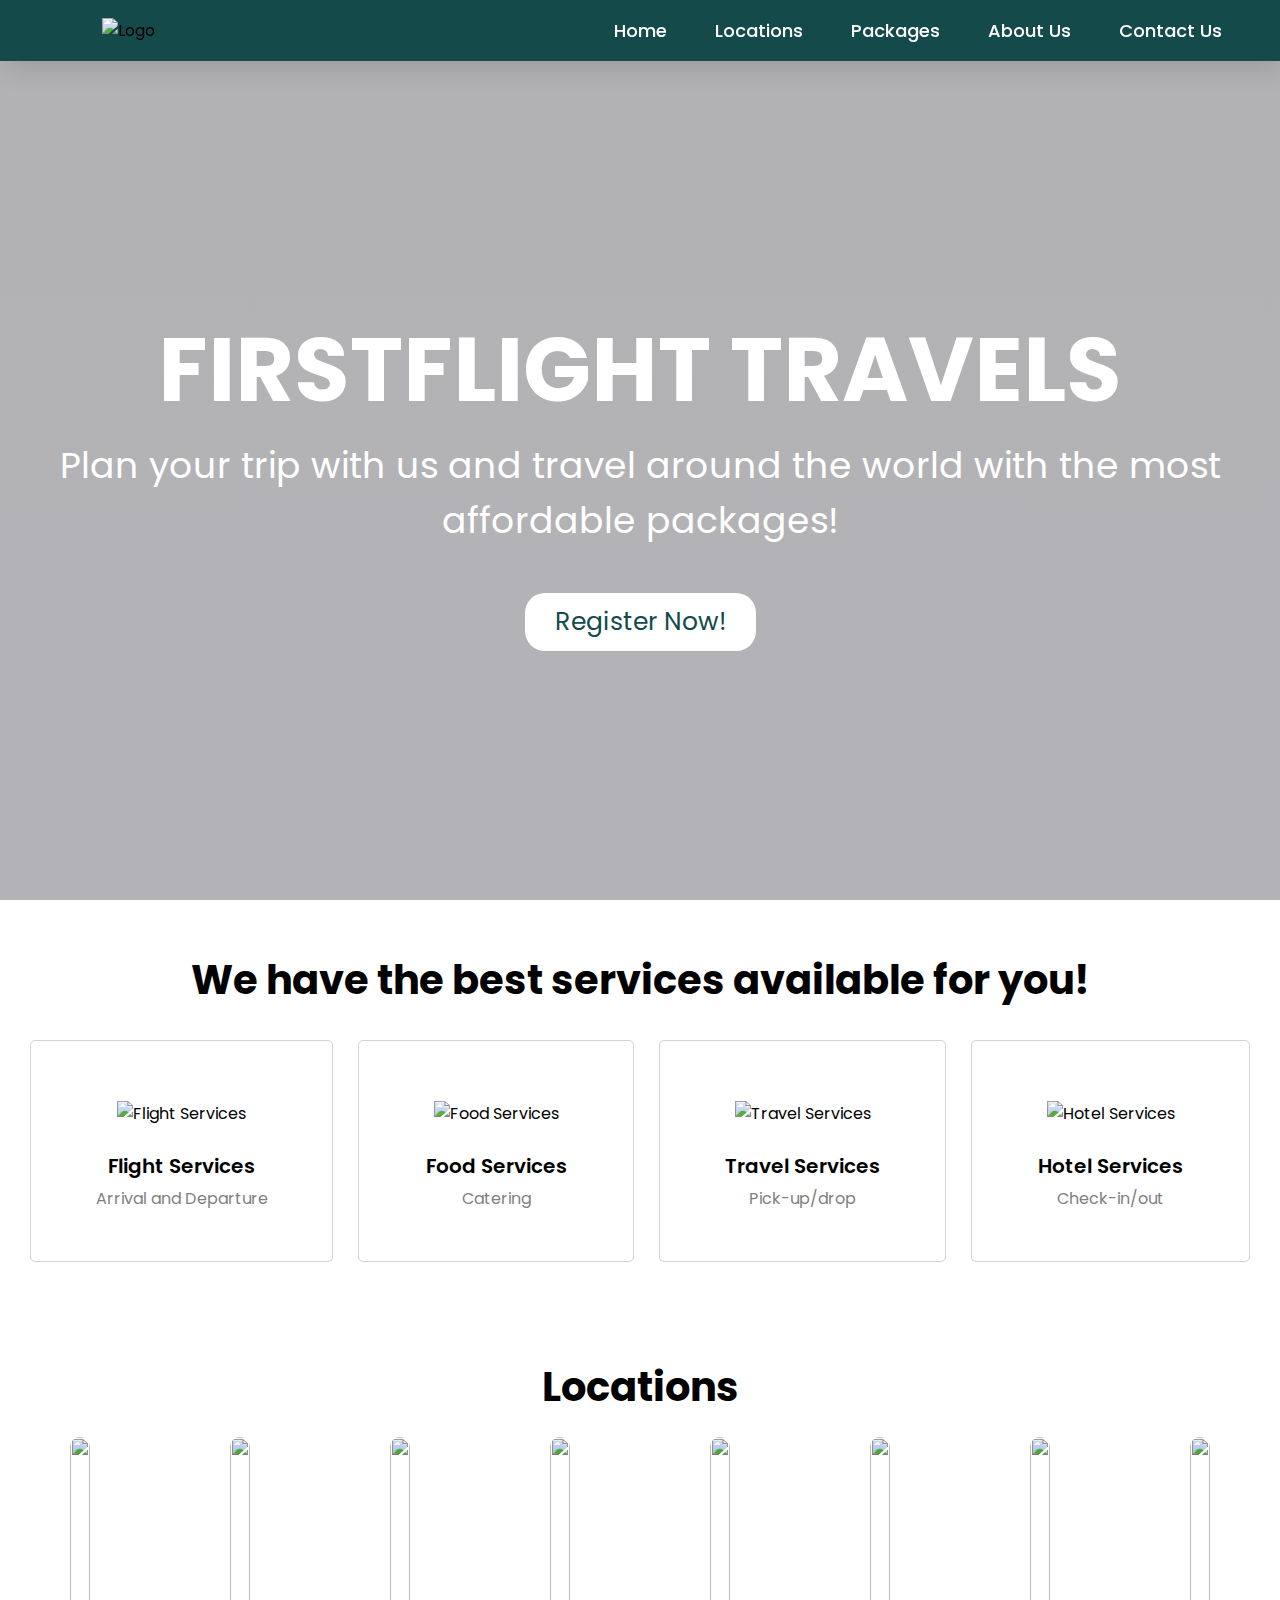
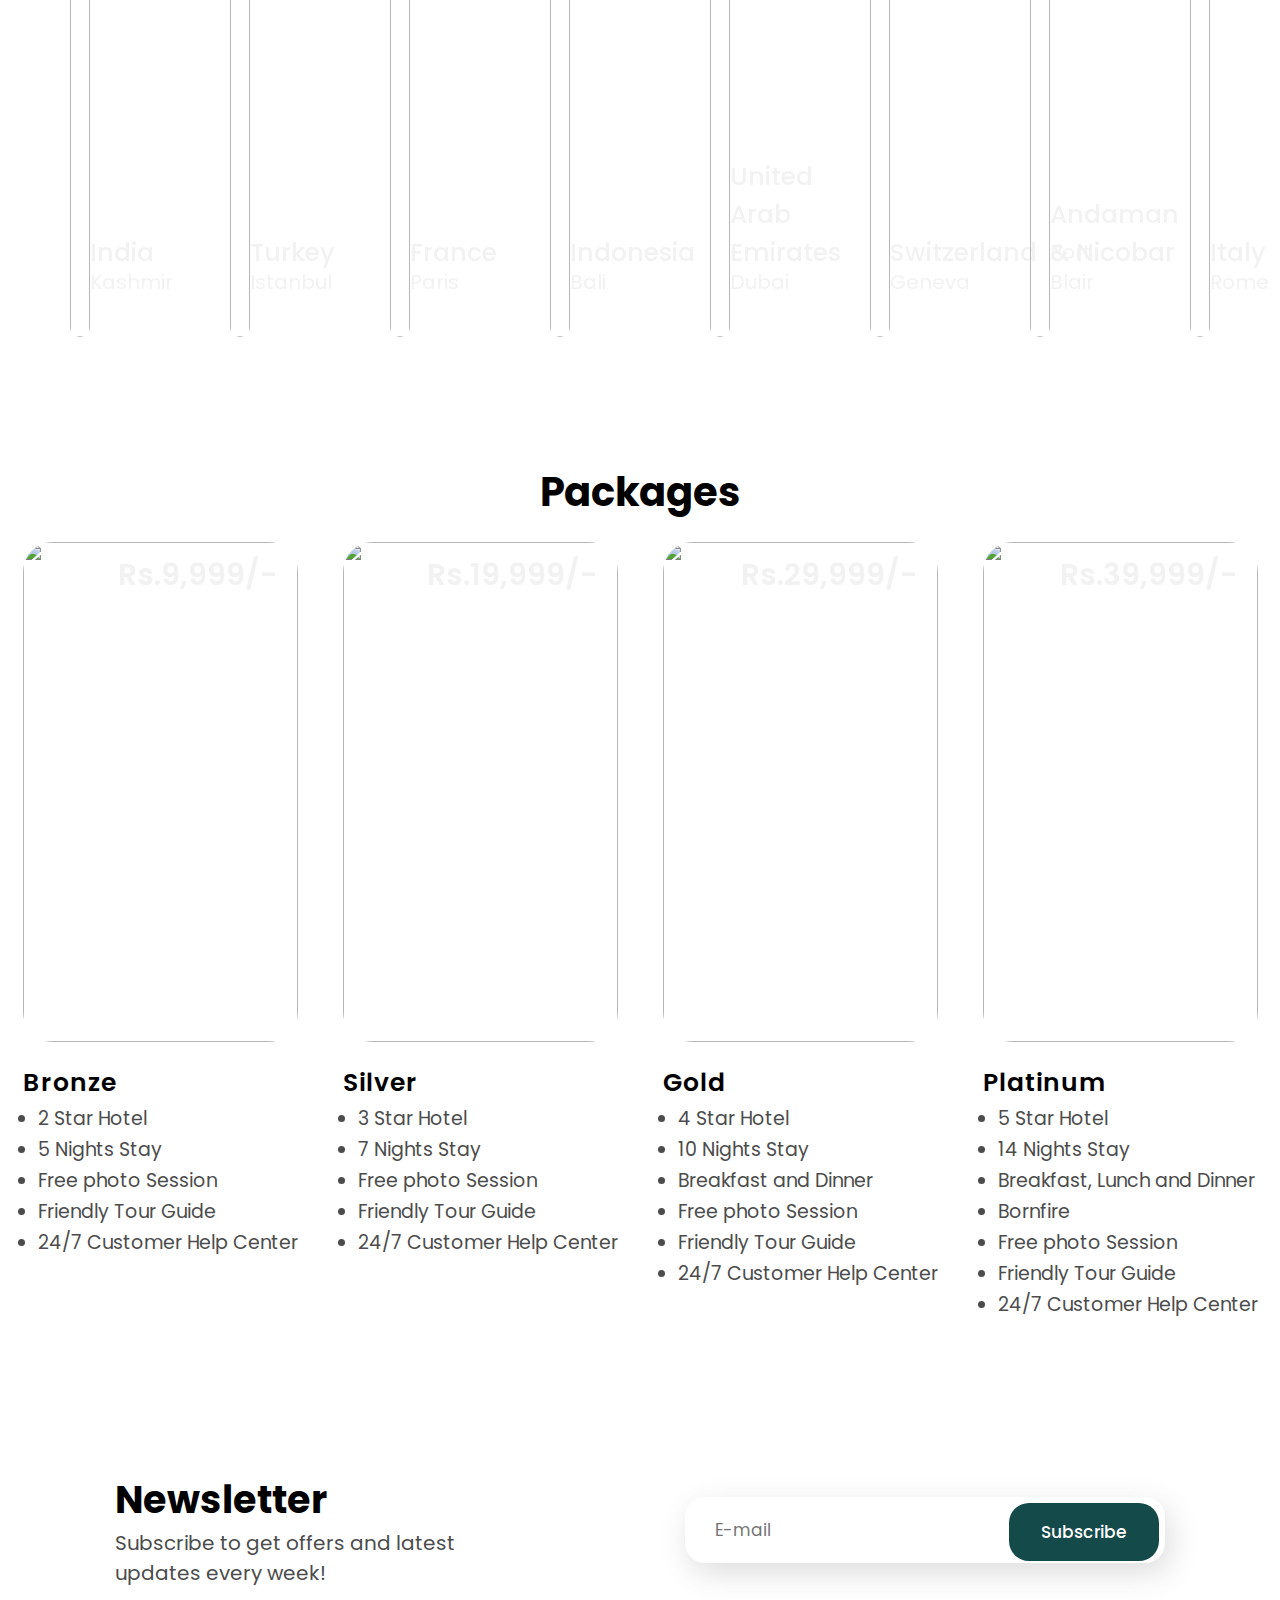
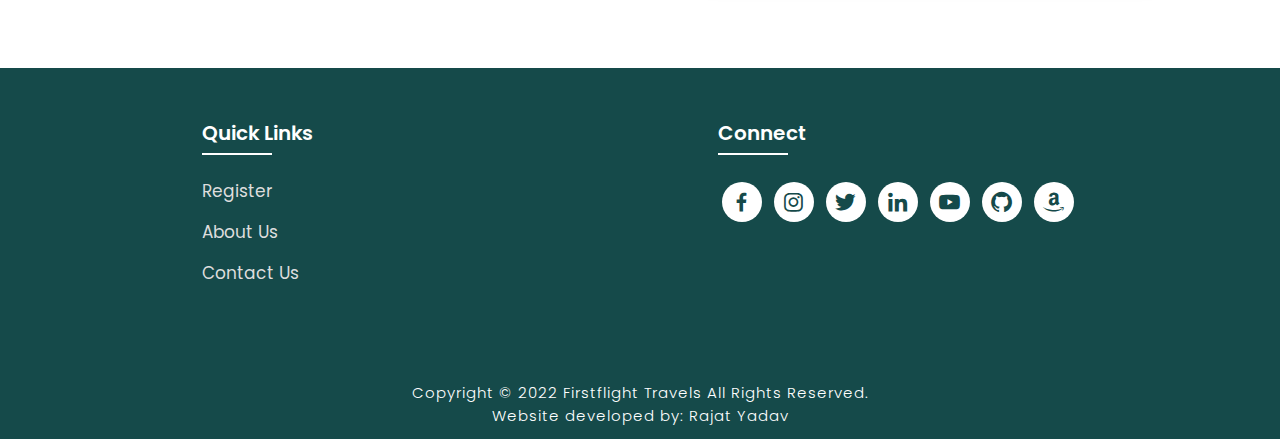
==== index.html @ 3e148832 "Add files via upload" ====
<!DOCTYPE html>
<html lang="en">

<head>
    <meta charset="UTF-8">
    <meta http-equiv="X-UA-Compatible" content="IE=edge">
    <meta name="viewport" content="width=device-width, initial-scale=1.0">
    <title>Firstflight Travels</title>
    <link rel="icon" href="./files/logo.png">
    <link rel="stylesheet" type="text/css" href="style.css">
    <link rel="preconnect" href="https://fonts.googleapis.com">
    <link rel="preconnect" href="https://fonts.gstatic.com" crossorigin>
    <link
        href="https://fonts.googleapis.com/css2?family=Paytone+One&family=Poppins:wght@100;200;300;400;500;600;700;800;900&display=swap"
        rel="stylesheet">
    <link rel="stylesheet" href="https://unpkg.com/boxicons@latest/css/boxicons.min.css">

    <style>
        /* Toggler Button Styles */
        .navbar-toggle {
            display: none;
            /* Hide toggler button by default */
        }

        /* Media query for small screens */
        @media screen and (max-width: 768px) {
            .navbar-toggle {
                display: block;
                /* Display toggler button for small screens */
                position: absolute;
                top: 20px;
                right: 20px;
                background-color: transparent;
                border: none;
                cursor: pointer;
                z-index: 1000;
            }

            .navbar-toggle .bx {
                font-size: 24px;
                color: #fff;
            }

            /* Hide navbar by default */
            .navbar {
                display: none;
                position: absolute;
                top: 0;
                right: 0;
                background-color: #333;
                width: 100%;
                padding: 20px;
                box-sizing: border-box;
                z-index: 999;
            }

            .navbar.active {
                display: block;
                /* Display navbar when toggler button is clicked */
            }

            .navbar ul {
                list-style: none;
                padding: 0;
                margin: 0;
            }

            .navbar li {
                margin-bottom: 10px;
            }

            .navbar a {
                color: #fff;
                text-decoration: none;
                font-size: 18px;
            }
        }
    </style>

</head>

<body>

    <!-- Background Video & Header -->

    <div class="banner">
        <video src="./files/bgvid.mp4" type="video/mp4" autoplay muted loop></video>

        <!-- Header -->

        <div class="content" id="home">
            <nav>
                <img src="./files/logo.png" class="logo" alt="Logo" title="FirstFlight Travels">

                <ul class="navbar">
                    <li>
                        <a href="#home">Home</a>
                        <a href="#locations">Locations</a>
                        <a href="#package">Packages</a>
                        <a href="./about.html">About Us</a>
                        <a href="./about.html">Contact Us</a>
                    </li>
                </ul>
            </nav>

            <div class="title">
                <h1>FIRSTFLIGHT TRAVELS</h1>
                <p>Plan your trip with us and travel around the world with the most affordable packages!</p>
                <a href="./register.html" class="button">Register Now!</a>
            </div>
        </div>
    </div>

    <!-- Services -->

    <section class="container">
        <div class="text">
            <h2>We have the best services available for you!</h2>
        </div>
        <div class="rowitems">
            <div class="container-box">
                <div class="container-image">
                    <img src="./files/1a.jpg" alt="Flight Services">
                </div>
                <h4>Flight Services</h4>
                <p>Arrival and Departure</p>
            </div>

            <div class="container-box">
                <div class="container-image">
                    <img src="./files/2a.jpg" alt="Food Services">
                </div>
                <h4>Food Services</h4>
                <p>Catering</p>
            </div>

            <div class="container-box">
                <div class="container-image">
                    <img src="./files/3a.jpg" alt="Travel Services">
                </div>
                <h4>Travel Services</h4>
                <p>Pick-up/drop</p>
            </div>

            <div class="container-box">
                <div class="container-image">
                    <img src="./files/4a.jpg" alt="Hotel Services">
                </div>
                <h4>Hotel Services</h4>
                <p>Check-in/out</p>
            </div>

        </div>

        </div>

    </section>

    <!-- Locations -->

    <section class="locations" id="locations">
        <div class="package-title">
            <h2>Locations</h2>
        </div>

        <div class="location-content">

            <a href="./locations.html#kashmir" target="_blank">
                <div class="col-content">
                    <img src="./files/l1.jpg" alt="">
                    <h5>India</h5>
                    <p>Kashmir</p>
                </div>
            </a>



            <a href="./locations.html#istanbul" target="_blank">
                <div class="col-content">
                    <img src="./files/l2.jpg" alt="">
                    <h5>Turkey</h5>
                    <p>Istanbul</p>
                </div>
            </a>

            <a href="./locations.html#paris" target="_blank">
                <div class="col-content">
                    <img src="./files/l3.jpg" alt="">
                    <h5>France</h5>
                    <p>Paris</p>
                </div>
            </a>

            <a href="./locations.html#bali" target="_blank">
                <div class="col-content">
                    <img src="./files/l4.jpg" alt="">
                    <h5>Indonesia</h5>
                    <p>Bali</p>
                </div>
            </a>

            <a href="./locations.html#dubai" target="_blank">
                <div class="col-content">
                    <img src="./files/l5.jpg" alt="">
                    <h5>United Arab Emirates</h5>
                    <p>Dubai</p>
                </div>
            </a>

            <a href="./locations.html#geneva" target="_blank">
                <div class="col-content">
                    <img src="./files/l6.jpg" alt="">
                    <h5>Switzerland</h5>
                    <p>Geneva</p>
                </div>
            </a>

            <a href="./locations.html#port-blair" target="_blank">
                <div class="col-content">
                    <img src="./files/l7.jpg" alt="">
                    <h5>Andaman & Nicobar</h5>
                    <p>Port Blair</p>
                </div>
            </a>

            <a href="./locations.html#rome" target="_blank">
                <div class="col-content">
                    <img src="./files/l8.jpg" alt="">
                    <h5>Italy</h5>
                    <p>Rome</p>
                </div>
            </a>

        </div>
    </section>

    <!-- Packages -->

    <section class="package" id="package">
        <div class="package-title">
            <h2>Packages</h2>
        </div>

        <div class="package-content">

            <div class="box">
                <div class="image">
                    <img src="./files/p1.jpg" alt="">
                    <h3>Rs.9,999/-</h3>
                </div>

                <div class="dest-content">
                    <div class="location">
                        <h4>Bronze</h4>
                        <ul class="pac-details">
                            <li>2 Star Hotel</li>
                            <li>5 Nights Stay</li>
                            <li>Free photo Session</li>
                            <li>Friendly Tour Guide</li>
                            <li>24/7 Customer Help Center</li>
                        </ul>
                    </div>
                </div>
            </div>

            <div class="box">
                <div class="image">
                    <img src="./files/p2.jpg" alt="">
                    <h3>Rs.19,999/-</h3>
                </div>

                <div class="dest-content">
                    <div class="location">
                        <h4>Silver</h4>
                        <ul class="pac-details">
                            <li>3 Star Hotel</li>
                            <li>7 Nights Stay</li>
                            <li>Free photo Session</li>
                            <li>Friendly Tour Guide</li>
                            <li>24/7 Customer Help Center</li>
                        </ul>
                    </div>
                </div>
            </div>

            <div class="box">
                <div class="image">
                    <img src="./files/p3.jpg" alt="">
                    <h3>Rs.29,999/-</h3>
                </div>

                <div class="dest-content">
                    <div class="location">
                        <h4>Gold</h4>
                        <ul class="pac-details">
                            <li>4 Star Hotel</li>
                            <li>10 Nights Stay</li>
                            <li>Breakfast and Dinner</li>
                            <li>Free photo Session</li>
                            <li>Friendly Tour Guide</li>
                            <li>24/7 Customer Help Center</li>
                        </ul>
                    </div>
                </div>
            </div>

            <div class="box">
                <div class="image">
                    <img src="./files/p4.jpg" alt="">
                    <h3>Rs.39,999/-</h3>
                </div>

                <div class="dest-content">
                    <div class="location">
                        <h4>Platinum</h4>
                        <ul class="pac-details">
                            <li>5 Star Hotel</li>
                            <li>14 Nights Stay</li>
                            <li>Breakfast, Lunch and Dinner</li>
                            <li>Bornfire</li>
                            <li>Free photo Session</li>
                            <li>Friendly Tour Guide</li>
                            <li>24/7 Customer Help Center</li>
                        </ul>
                    </div>
                </div>
            </div>

        </div>

    </section>

    <!-- Newsletter -->

    <section class="newsletter">
        <div class="newstext">
            <h2>Newsletter</h2>
            <p>Subscribe to get offers and latest<br>updates every week!</p>
        </div>

        <div class="send">
            <form action="">
                <input type="email" name="emailid" placeholder="E-mail" required>
                <input type="submit" value="Subscribe">
            </form>
        </div>

    </section>

    <!-- Footer -->

    <section class="footer">
        <div class="foot">
            <div class="footer-content">

                <div class="footlinks">
                    <h4>Quick Links</h4>
                    <ul>
                        <li><a href="./register.html">Register</a></li>
                        <li><a href="./about.html">About Us</a></li>
                        <li><a href="./contact.html">Contact Us</a></li>
                    </ul>
                </div>

                <div class="footlinks">
                    <h4>Connect</h4>
                    <div class="social">
                        <a href="https://www.facebook.com/rajatyadav.rajatyadav.77398" target="_blank"><i
                                class='bx bxl-facebook'></i></a>
                        <a href="https://www.instagram.com/raj__5641__" target="_blank"><i
                                class='bx bxl-instagram'></i></a>
                        <a href="https://www.twitter.com" target="_blank"><i class='bx bxl-twitter'></i></a>
                        <a href="https://www.linkedin.com/in/rajat-yadav-089238265" target="_blank"><i
                                class='bx bxl-linkedin'></i></a>
                        <a href="https://www.youtube.com/techdollarz" target="_blank"><i class='bx bxl-youtube'></i></a>
                        <a href="https://www.github.com/Rajat0063" target="_blank"><i class='bx bxl-github'></i></a>
                        <a href="https://www.amazon.in" target="_blank"><i class='bx bxl-amazon'></i></a>
                    </div>
                </div>

            </div>
        </div>

        <div class="end">
            <p>Copyright © 2022 Firstflight Travels All Rights Reserved.<br>Website developed by: Rajat Yadav</p>
        </div>
    </section>

    <!-- JavaScript for Toggler Button Functionality -->
    <script>
        const navbarToggle = document.querySelector('.navbar-toggle');
        const navbar = document.querySelector('.navbar');

        navbarToggle.addEventListener('click', () => {
            navbar.classList.toggle('active');
        });
    </script>

</body>

</html>
---- style.css ----
*{
    padding:0;
    margin:0;
    box-sizing:border;
    font-family:'Poppins',sans-serif;
    text-decoration: none;
    list-style: none;
    scroll-behavior: smooth;
}

/* Home page */

.banner{
    width:100%;
    height: 100vh;
    overflow: hidden;
    display: flex;
    justify-content: center;
    align-items: center;
}

.banner video{
    position: absolute;
    top: 0;
    left: 0;
    object-fit: cover;
    width: 100%;
    height: 100%;
    pointer-events: none;
}

.content{
    position: relative;
    z-index: 1;
    width: 100%;
    height: 100vh;
    background-image: linear-gradient(rgba(1, 0, 5, 0.3),rgba(4, 1, 17, 0.3));



}

nav{
    width: 100%;
    position: fixed;
    background-color: rgb(21, 74, 74);
    box-shadow: 5px 5px 30px rgba(0, 0, 0, 15%);
    display: flex;
    align-items: center;
    justify-content: space-between;
}

nav .logo{
    width: 60px;
    margin: 2vh;
    margin-left: 8%;
}

nav ul li{
    list-style: none;
    display: inline-block;
    margin-left: 40px;
}

.navbar{
    display: flex;
    margin-right: 4vh;
}

.navbar a{
    color: white;
    font-size: 18px;
    padding: 10px 22px;
    border-radius: 4px;
    font-weight: 500;   
    text-decoration: none;
    transition: ease 0.40s;
}

.navbar a:hover,.navbar a.active{
    background: white;
    color: black;
    box-shadow: 5px 10px 30px rgb(85 85 85 / 20%);
    border-radius: 5px;
    
}

nav ul li a{
    text-decoration: none;
    color: rgb(255, 255, 255);
    font-size: 17px;
}

.title{
    text-decoration: none;
    /* display: inline-block; */
    font-size: 4vh;
    color: rgb(255, 255, 255);
    padding: 14px 17px;
    margin-top: 32vh;
    text-align: center;
    vertical-align: center;
}

.title h1{
    font-size: 10vh;
    text-shadow: 2px black;
    transition: ease 0.3s;
}

.title h1:hover{
    color:transparent;
    -webkit-text-stroke: 1px white;
    
}

.button{
    display: inline-block;
    margin-top:5vh;
    font-size: 25px;
    padding: 10px 30px;
    color: rgb(21, 74, 74);
    /* background-color:rgb(164, 44, 44); */
    background-color: white;
    border-radius: 20px;
    text-decoration: none;
    transition: ease 0.30s;
}

.button:hover{
    transform: scale(1.1);
    color: white;
    background-color: rgb(21, 74, 74);
    /* border: 2px solid rgb(42, 37, 68); */
    box-shadow: 5px 10px 30px rgba(0, 0, 0, 0.4);
    padding: 10px 30px;
}

/* Services */

.text h2{
    font-size: 40px;
    font-weight: 650;
    margin-top: 40px;
    margin-bottom: 10px;
    line-height: 2;
    text-align: center;
}

.rowitems{
    display: grid;
    grid-template-columns: repeat(auto-fit,minmax(100px,auto));
    gap: 25px;
    align-items: center;
    text-align: center;
    margin-top: 20px;
    margin-left: 30px ;
    margin-right: 30px;
    margin-bottom:10px ;
}

.container-box{
    border: 1px solid #d3d3d3;
    border-radius: 5px;
    padding: 50px 10px;
    transition: all 0.7s ease 0s;
    cursor: pointer;
}

.container-image img{
    height: 100px;
    width: 100px;
    padding: 10px;
    margin-bottom: 15px;
}

.container-box h4{
    font-size: 20px;
    margin-bottom: 5px;
    font-weight: 550;
}

.container-box p{
    font-size: 16px;
    color: #808080;
}

.container-box:hover{
    transform: translateX(3px);
    box-shadow: 5px 20px 50px rgba(78, 78, 78, 0.1);
    border: 1px solid transparent;
    border-radius: 0px;
}

/* Packages */

.package-title{
    text-align: center;
}

.package-title h2{
    font-size: 40px;
    font-weight: 650;
    padding-top: 75px;
    padding-bottom: 10px;
    line-height: 2;
}

.package-content{
    display: flex;
    justify-content: space-around;
    flex-wrap: wrap;
}

.image{
    position: relative;
    transition: all 0.3s cubic-bezier(0.445,0.05,0.55,0.95);
    cursor: pointer;
    filter: brightness(95%);
}

.image img{
    width: 100%;
    height: 500px;
    border-radius: 30px;
}

.image h3{
    color: white;
    position: absolute;
    font-size: 30px;
    font-weight: 600;
    text-align: center;
    top: 10px;
    right: 20px;
}

.dest-content{
    display: flex;
    flex-wrap: wrap;
    justify-content: space-between;
    align-items: center;
    padding-top: 15px;
    margin-bottom: 50px;
}

.location h4{
    font-size: 25px;
    letter-spacing: 1px;
    font-weight: 600;
    margin-bottom: 2px;
}

.pac-details li{
    font-size: 19px;
    color: #4c4c4c;
    margin-left: 15px;
    margin-bottom: 2px;
    list-style-type: disc;
}

.image:hover{
    filter: brightness(120%);
    transform: scale(1.03);
}

/* Locations */

.location-content{
    display: flex;
    justify-content: space-around;
    flex-wrap: wrap;
}

.col-content{
    position: relative;
    filter:brightness(95%);
    transition: all 0.3s cubic-bezier(0.445,0.05,0.55,0.95);

}

.col-content img{
    margin-bottom: 40px;
    height: 500px;
    border-radius: 27px;
    width: 100%;
    
}

.col-content h5{
    position: absolute;
    font-size: 25px;
    color: white;
    font-weight: 500;
    left: 20px;
    bottom: 105px;
    cursor: pointer;
}

.col-content p{
    position: absolute;
    font-size: 20px;
    color: white;
    left: 20px;
    bottom: 80px;
    cursor: pointer;
}

.col-content:hover{
    filter: brightness(120%);
    transform: scale(1.03);
    cursor: pointer;
}

/* Newsletter */

.newsletter{
    display: flex;
    flex-wrap: wrap;
    align-items: center;
    justify-content: space-around;
}

.newstext h2{
    margin-top: 100px;
    font-size: 38px;
}

.newstext p{
    font-size: 20px;
    color: #4c4c4c;
}

.newsletter form{
    margin-top: 100px;
    width: 100%;
    position: relative;
}

.newsletter form input:first-child{
    display: inline-block;
    width: 300px;
    font-size: 17px;
    outline: none;
    border: none;
    border-radius: 20px;
    padding: 20px 150px 20px 30px;
    box-shadow: 5px 10px 30px rgb(85 85 85 / 20%);
}

.newsletter form input:last-child{
    display: inline-block;
    position: absolute;
    outline: none;
    border: 2px solid transparent;
    border-radius: 20px;
    color: white;
    background-color: rgb(21, 74, 74);
    padding: 14px 30px;
    cursor: pointer;
    font-size: 17px;
    font-weight: 450;
    top: 6px;
    right: 6px;
    transition: ease 0.30s;
}

.newsletter form input:last-child:hover{
    border: 2px solid rgb(21, 74, 74);
    background-color: white;
    color: rgb(21, 74, 74);
}


/* Footer */

.footer{
    margin-top: 80px;
    background-color: rgb(21, 74, 74);
}

.foot{
    padding: 20px 0;
}

.footer-content{
    display: flex;
    flex-wrap: wrap;
    justify-content: space-around;
    
}

.footlinks h4{
    margin-top: 30px;
    font-size: 20px;
    font-weight: 600;
    color: white;
    margin-bottom: 30px;
    position: relative;
}


.footlinks h4::before{
    content: "";
    position: absolute;
    height: 2px;
    width: 70px;
    left: 0;
    bottom: -7px;
    background: white;
}

.footlinks ul li{
    margin-bottom: 15px;
}

.footlinks ul li a{
    font-size: 17px;
    color: #dddddd;
    display: block;
    transition: ease 0.30s;
}

.footlinks ul li a:hover{
    transform: translate(6px);
    color: white;
}

.social a{
    font-size: 25px;
    margin: 4px;
    height: 40px;
    width: 40px;
    color: rgb(21, 74, 74);
    background-color: white;
    display: inline-flex;
    justify-content: center;
    align-items: center;
    border-radius: 20px;
    transition: ease 0.30s;
}

.social a:hover{
    transform: scale(1.2);
}

.end{
    text-align: center;
    padding-top: 60px;
    padding-bottom: 12px;
}

.end p{
    font-size: 15px;
    color: white;
    letter-spacing: 1px;
    font-weight: 300;
}

/* About Us */

.aboutbody{
    background-color: #191919;
}

.about{
    width: 100%;
    padding: 78px 0px;
}

.about img{
    height: auto;
    width: 400px;
}

.abt-text{
    width: 500px;
}

.abt-text h1{
    font-size: 70px;
    color: white;
    margin-bottom: 20px;
    letter-spacing: 1px;
}

.abt-text h1 span{
    color: #fc0050;
    letter-spacing: 1px;
}

.abt-text p{
    color: white;
    font-size: 24px;
    margin-bottom: 45px;
    line-height: 30px;
    letter-spacing: 1px;
}

.main{
    width: 1130px;
    max-width: 95%;
    margin: 0 auto;
    display: flex;
    align-items: center;
    justify-content: space-around;
}

.connectbtn{
    display: inline-block;
    background-color: #fc0050;
    font-size: 18px;
    color: white;
    font-weight: bold;
    padding: 13px 30px;
    border-radius: 30px;
    transition: ease 0.4s;
    border: 2px solid transparent;
    letter-spacing: 1px;
}

.connectbtn:hover{
    background-color: transparent;
    border: 2px solid #fc0050;
    transform: scale(1.1);
}

.connect-section{
    margin-top: 26px;
}


.social-icons a{
    height: 40px;
    width: 40px;
    margin: 4px;
    font-size: 30px;
    color: #101010;
    background-color: white;
    border-radius: 20px;
    display: inline-flex;
    justify-content: center;
    align-items: center;
    transition: ease 0.30s;
}

.social-icons a:hover{
    transform: scale(1.2);
}

/* Contact Us */

.contactbody{
    background-color: #101010;
    background-repeat: no-repeat;
    background-size: cover;
    
}

.contact{
    padding: 110px 30%;
    height: 100%;
    min-height: 100vh;
}

.contact-form h1{
    font-size: 80px;
    color: white;
    margin-bottom: 20px;
}

.contact-form h1 span{
    color:#fc0050;
}

.contact-form p{
    color: white;
    line-height: 30px;
    letter-spacing: 1px;
    font-size: 23px;
    margin-bottom: 20px;
}


.contact-form form input,form textarea{
    width: 100%;
    padding: 17px;
    border: none;
    outline: none;
    background-color: #191919;
    font-size: 20px;
    color: white;
    margin-bottom: 10px;
    border-radius: 10px;
}

.contact-form form .submit-btn{
    display: inline-block;
    background-color: #fc0050;
    font-size: 27px;
    font-weight: 600px;
    border: 2px solid transparent;
    border-radius: 40px;
    width: 220px;
    cursor: pointer;
    transition: ease 0.30s;

}

.contact-form form .submit-btn:hover{
    border: 2px solid #fc0050;
    background-color: transparent;
    transform: scale(1.1);

}

/* Registration Form */

.register-body{
    background-color: #101010;
    background-repeat: no-repeat;
    background-size: cover;

}

.registration{
    padding: 110px 30%;
    height: 100%;
    min-height: 100vh;
}

.register-form h1{
    font-size: 80px;
    color: white;
    margin-bottom: 20px;
}
.register-form h1 span{
    color: #fc0050;
}

.register-form{
    color: white;
    font-size: 20px;
}

.register-form form input{
    color: white;
    padding: 17px;
    background-color: #191919;
    font-size: 20px;
    outline: none;
    border: none;
    border-radius: 10px;
    margin-bottom: 20px;
    
}
.register-form h4{
    font-size: 22px;
    font-weight: 500;
    margin-top: 20px;
    color: #fc0050;
}


.register-form form .submitbtn{
    display: inline-block;
    background-color: #fc0050;
    font-size: 27px;
    font-weight: 600px;
    border: 2px solid transparent;
    border-radius: 60px;
    width: 220px;
    cursor: pointer;
    transition: ease 0.30s;
}

.register-form form .submitbtn:hover{
    border: 2px solid #fc0050;
    background-color: transparent;
    transform: scale(1.1);
}


.location-body{
    background-color: #191919;
    color: white;
}

.location-section{
    padding: 110px;
    height: 100%;
    min-height: 100vh;
}

.location-heading h1{
    margin-top: 20px;
    font-size: 60px;
    margin-bottom: 20px;
}

.location-heading h1 span{
    color: #fc0050;
}

.location-detail h1{
    padding-top: 60px;
    color: #fc0050;
    font-size: 40px;
}

.location-detail p{
    font-size: 20px;
    margin-top: 40px;
    margin-bottom: 10px;
}

.location-img img{
    height: 400px;
    width: 400px;
    margin-top: 30px;
    margin-bottom: 30px;
}

.stars i{
    font-size: 20px;
    color: rgb(197, 167, 44);
}
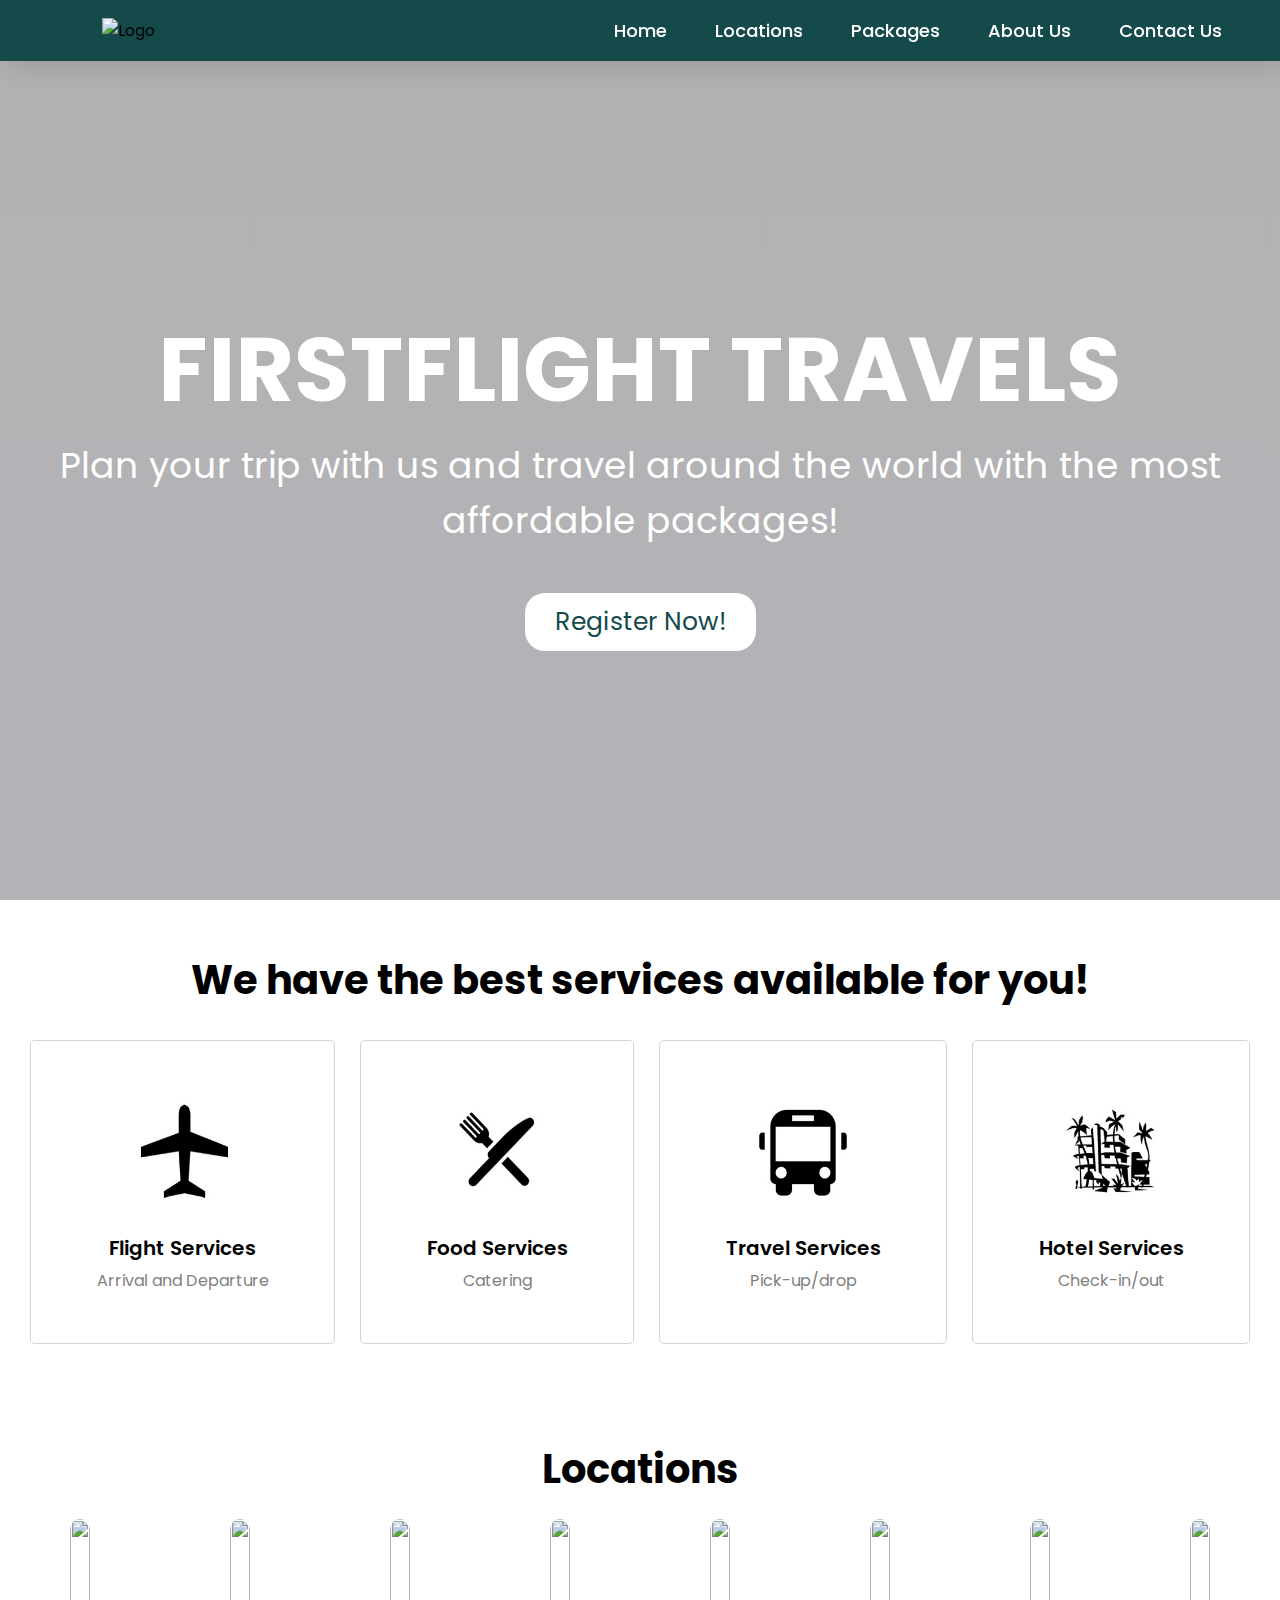
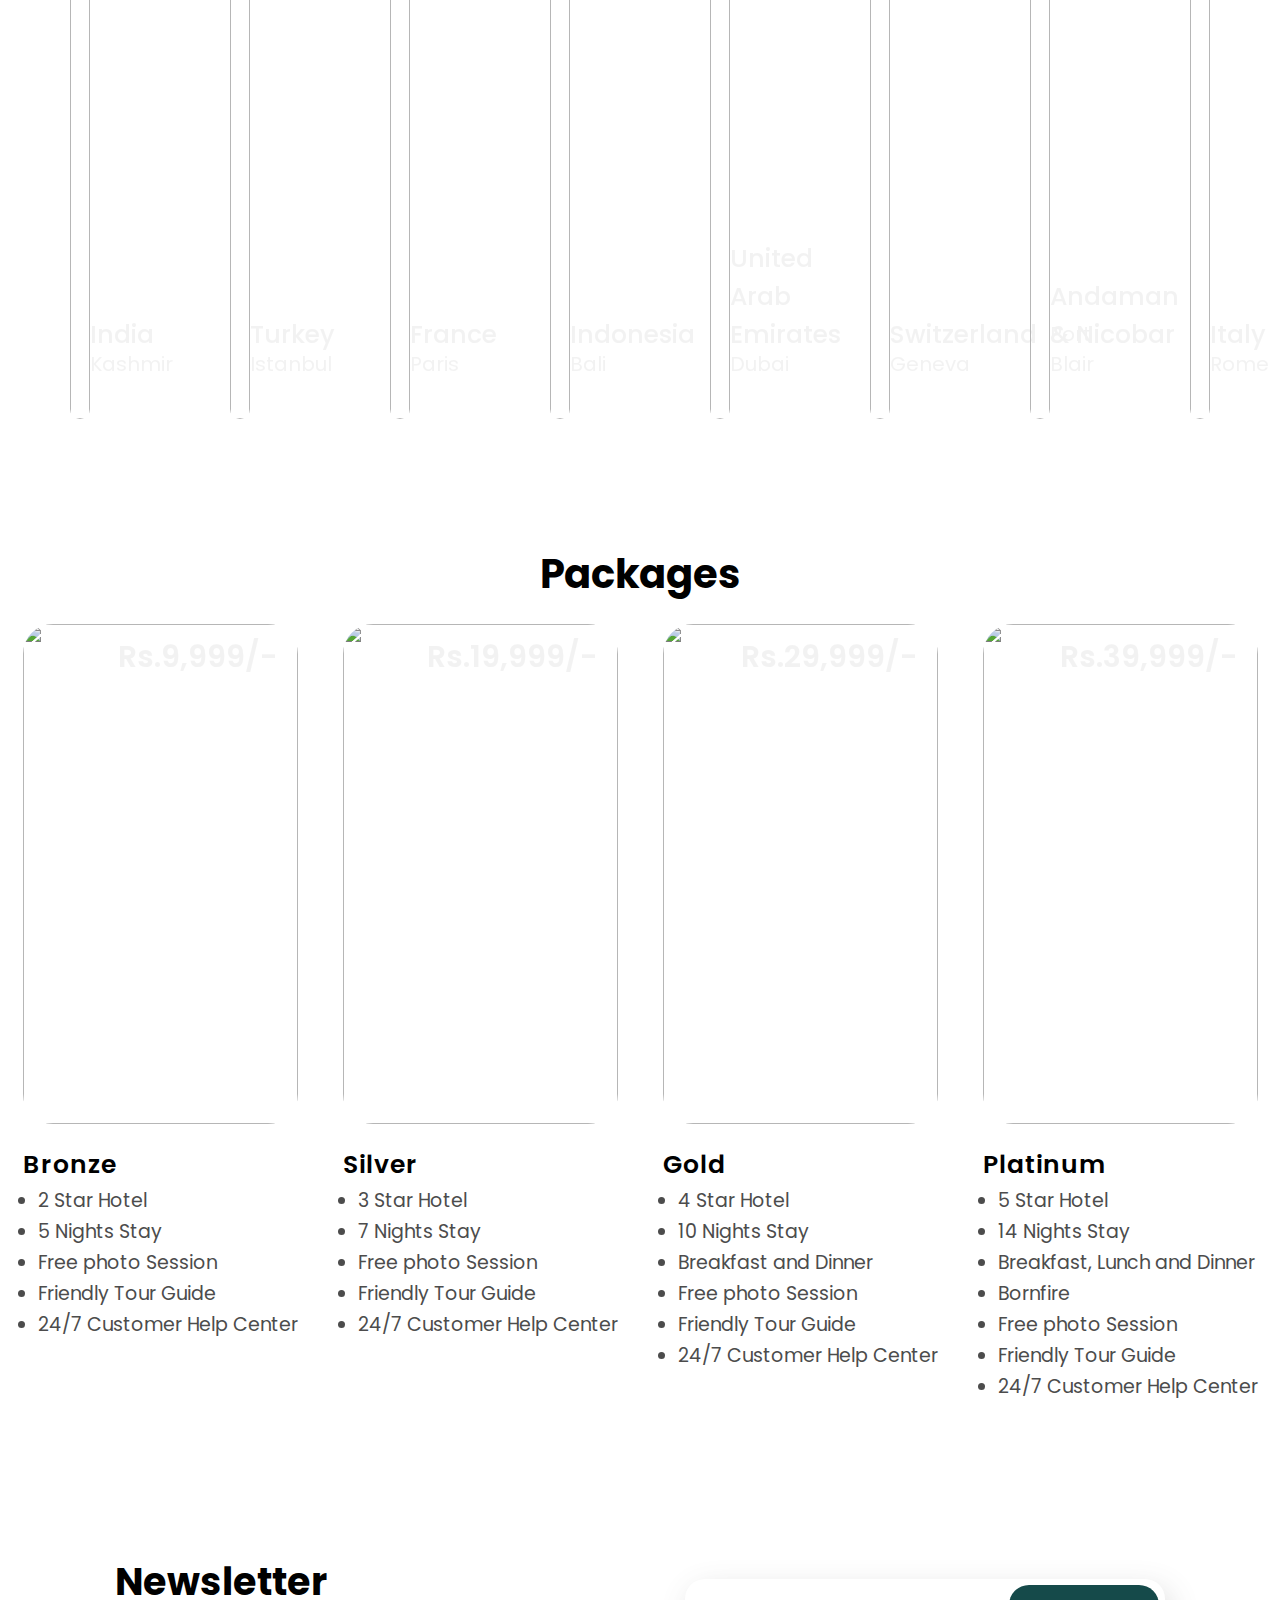
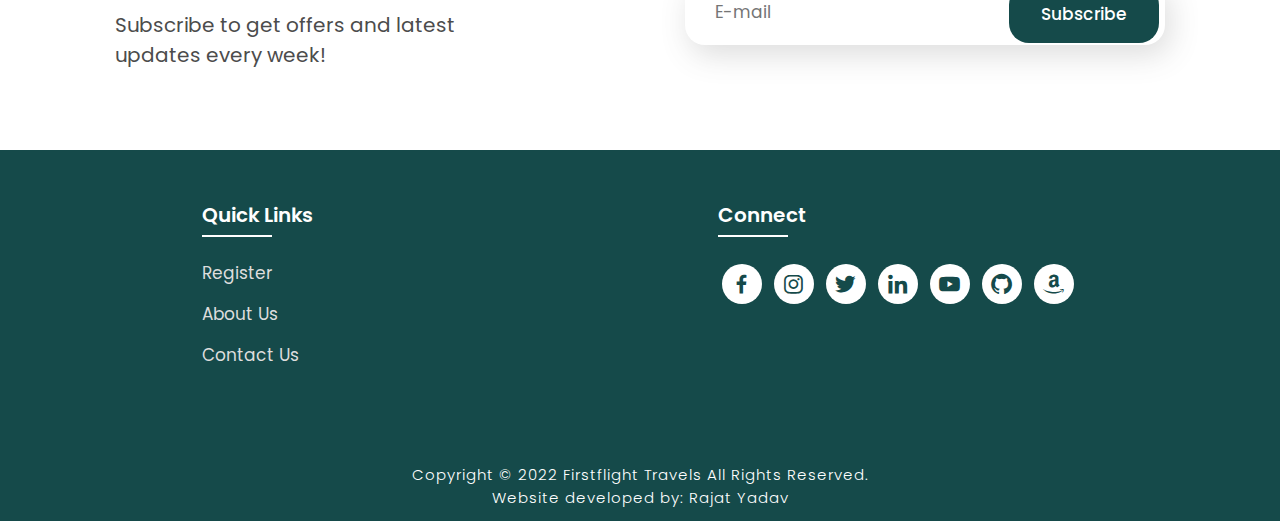
==== commit 138baf9b: "Update index.html" ====
--- a/index.html
+++ b/index.html
@@ -6,7 +6,7 @@
     <meta http-equiv="X-UA-Compatible" content="IE=edge">
     <meta name="viewport" content="width=device-width, initial-scale=1.0">
     <title>Firstflight Travels</title>
-    <link rel="icon" href="./files/logo.png">
+    <link rel="icon" href="./logo.png">
     <link rel="stylesheet" type="text/css" href="style.css">
     <link rel="preconnect" href="https://fonts.googleapis.com">
     <link rel="preconnect" href="https://fonts.gstatic.com" crossorigin>
@@ -84,13 +84,13 @@
     <!-- Background Video & Header -->
 
     <div class="banner">
-        <video src="./files/bgvid.mp4" type="video/mp4" autoplay muted loop></video>
+        <video src="bgvid.mp4" type="video/mp4" autoplay muted loop></video>
 
         <!-- Header -->
 
         <div class="content" id="home">
             <nav>
-                <img src="./files/logo.png" class="logo" alt="Logo" title="FirstFlight Travels">
+                <img src="logo.png" class="logo" alt="Logo" title="FirstFlight Travels">
 
                 <ul class="navbar">
                     <li>
@@ -120,7 +120,7 @@
         <div class="rowitems">
             <div class="container-box">
                 <div class="container-image">
-                    <img src="./files/1a.jpg" alt="Flight Services">
+                    <img src="1a.jpg" alt="Flight Services">
                 </div>
                 <h4>Flight Services</h4>
                 <p>Arrival and Departure</p>
@@ -128,7 +128,7 @@
 
             <div class="container-box">
                 <div class="container-image">
-                    <img src="./files/2a.jpg" alt="Food Services">
+                    <img src="2a.jpg" alt="Food Services">
                 </div>
                 <h4>Food Services</h4>
                 <p>Catering</p>
@@ -136,7 +136,7 @@
 
             <div class="container-box">
                 <div class="container-image">
-                    <img src="./files/3a.jpg" alt="Travel Services">
+                    <img src="3a.jpg" alt="Travel Services">
                 </div>
                 <h4>Travel Services</h4>
                 <p>Pick-up/drop</p>
@@ -144,7 +144,7 @@
 
             <div class="container-box">
                 <div class="container-image">
-                    <img src="./files/4a.jpg" alt="Hotel Services">
+                    <img src="4a.jpg" alt="Hotel Services">
                 </div>
                 <h4>Hotel Services</h4>
                 <p>Check-in/out</p>
@@ -167,7 +167,7 @@
 
             <a href="./locations.html#kashmir" target="_blank">
                 <div class="col-content">
-                    <img src="./files/l1.jpg" alt="">
+                    <img src="l1.jpg" alt="">
                     <h5>India</h5>
                     <p>Kashmir</p>
                 </div>
@@ -177,7 +177,7 @@
 
             <a href="./locations.html#istanbul" target="_blank">
                 <div class="col-content">
-                    <img src="./files/l2.jpg" alt="">
+                    <img src="l2.jpg" alt="">
                     <h5>Turkey</h5>
                     <p>Istanbul</p>
                 </div>
@@ -185,7 +185,7 @@
 
             <a href="./locations.html#paris" target="_blank">
                 <div class="col-content">
-                    <img src="./files/l3.jpg" alt="">
+                    <img src="l3.jpg" alt="">
                     <h5>France</h5>
                     <p>Paris</p>
                 </div>
@@ -193,7 +193,7 @@
 
             <a href="./locations.html#bali" target="_blank">
                 <div class="col-content">
-                    <img src="./files/l4.jpg" alt="">
+                    <img src="l4.jpg" alt="">
                     <h5>Indonesia</h5>
                     <p>Bali</p>
                 </div>
@@ -201,7 +201,7 @@
 
             <a href="./locations.html#dubai" target="_blank">
                 <div class="col-content">
-                    <img src="./files/l5.jpg" alt="">
+                    <img src="l5.jpg" alt="">
                     <h5>United Arab Emirates</h5>
                     <p>Dubai</p>
                 </div>
@@ -209,7 +209,7 @@
 
             <a href="./locations.html#geneva" target="_blank">
                 <div class="col-content">
-                    <img src="./files/l6.jpg" alt="">
+                    <img src="l6.jpg" alt="">
                     <h5>Switzerland</h5>
                     <p>Geneva</p>
                 </div>
@@ -217,7 +217,7 @@
 
             <a href="./locations.html#port-blair" target="_blank">
                 <div class="col-content">
-                    <img src="./files/l7.jpg" alt="">
+                    <img src="l7.jpg" alt="">
                     <h5>Andaman & Nicobar</h5>
                     <p>Port Blair</p>
                 </div>
@@ -225,7 +225,7 @@
 
             <a href="./locations.html#rome" target="_blank">
                 <div class="col-content">
-                    <img src="./files/l8.jpg" alt="">
+                    <img src="l8.jpg" alt="">
                     <h5>Italy</h5>
                     <p>Rome</p>
                 </div>
@@ -245,7 +245,7 @@
 
             <div class="box">
                 <div class="image">
-                    <img src="./files/p1.jpg" alt="">
+                    <img src="p1.jpg" alt="">
                     <h3>Rs.9,999/-</h3>
                 </div>
 
@@ -265,7 +265,7 @@
 
             <div class="box">
                 <div class="image">
-                    <img src="./files/p2.jpg" alt="">
+                    <img src="p2.jpg" alt="">
                     <h3>Rs.19,999/-</h3>
                 </div>
 
@@ -285,7 +285,7 @@
 
             <div class="box">
                 <div class="image">
-                    <img src="./files/p3.jpg" alt="">
+                    <img src="p3.jpg" alt="">
                     <h3>Rs.29,999/-</h3>
                 </div>
 
@@ -306,7 +306,7 @@
 
             <div class="box">
                 <div class="image">
-                    <img src="./files/p4.jpg" alt="">
+                    <img src="p4.jpg" alt="">
                     <h3>Rs.39,999/-</h3>
                 </div>
 
@@ -398,4 +398,4 @@
 
 </body>
 
-</html>+</html>
